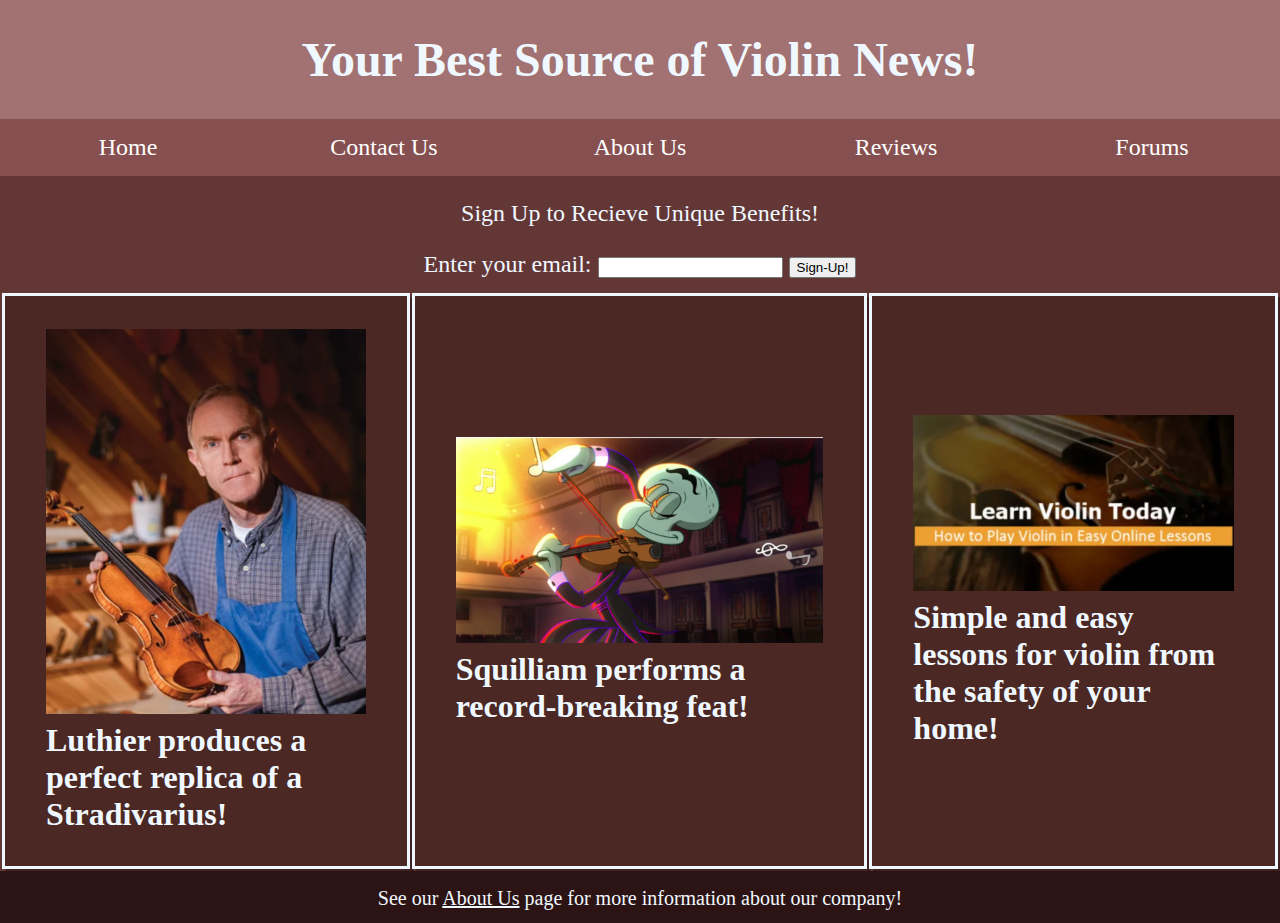
==== index.html @ 1c00855f "Add files via upload" ====
<!DOCTYPE html>
<html lang="en">
<link rel="stylesheet" href="homepage.css">
    <head>
        <title>Violin News</title>
    </head>
    <header>
        <h1>Your Best Source of Violin News!</h1>
    </header>
    <nav>
        <ul class="nav_bar">
            <li><a href="index.html">Home</a></li>
            <li><a href="contact_us.html">Contact Us</a></li>
            <li><a href="about_us.html">About Us</a></li>
            <li><a href="reviews.html">Reviews</a></li>
            <li><a href="forums.html">Forums</a></li>
        </ul>
    </nav>
    <div class="sign_up">
        <p>Sign Up to Recieve Unique Benefits!</p>
        <label>Enter your email:</label>
        <form>
            <input type="text">
            <button type="reset">Sign-Up!</button>
        </form>
    </div>
    <main>
        <header>
            <table>
                <tr>
                <td>
                    <h2>
                        <figure>
                        <img src="strad.jpg" width="100%" height="100%">
                        <figcaption>Luthier produces a perfect replica of a Stradivarius!</figcaption>
                        </figure>
                    </h2>
                </td>
                <td>
                    <h2>
                        <figure>
                        <img src="squid.jpg" width="100%" height="100%">
                        <figcaption>Squilliam performs a record-breaking feat!</figcaption>
                        </figure>
                     </h2>
                </td>
                <td>
                    <h2>
                        <figure>
                            <a href="violin.html"><img src="violinad.png" width="100%" height="100%"></a>
                            <figcaption>Simple and easy lessons for violin from the safety of your home!</figcaption>
                        </figure>
                    </h2>
                </td>
                </tr>
            </table>
        </header>
    </main>
    <footer>
        <small>See our <a href="about_us.html">About Us</a> page for more information about our company!</small>
    </footer>
</html>
---- homepage.css ----
body {
    background-color: rgb(162, 114, 114);
    font-size: x-large;
    margin: 0;
    color: aliceblue;
    font-family: Georgia, 'Times New Roman', Times, serif;
}
ul, li {
    margin: 0;
    padding: 0;
    font-size: x-large;
}
ul.nav_bar {
    display: flex;
    list-style: none;
    background-color: rgb(135, 80, 80);
}
ul.nav_bar li {
    flex: 1;
    padding: 15px;
}
ul.nav_bar li a {
    display: block;
    color: white;
    text-align: center;
    text-decoration: none;
}
li a:hover {
    border-radius: 8px;
    background-color: rgb(150, 115, 115);
}
.sign_up {
    background-color: rgb(100, 55, 55);
    width: 100%;
    text-align: center;
    float: left;
    padding-bottom: 1%;
}
h2 {
    font-size: xx-large;
}
form {
    display: inline;
}
input {
    overflow: visible;
}
td {
    background-color: rgb(75, 40, 35);
    border-style: solid;
    box-shadow: 4px 4px rgba(0, 0, 0, 0.365);
}
figcaption {
    color: aliceblue;
}
h1 {
    text-align: center;
}
footer {
    background-color: rgb(45, 20, 20);
    text-align: center;
    padding: 1%;
}
footer a {
    color: aliceblue;
}
header {
    padding: 0;
}
.para {
    font-size: xxx-large;
}
.about {
    font-size: xxx-large;
}
.tab {
    padding: 2%;
}
main {
    background-color: rgb(100, 55, 55);
}
.con {
    font-size: xxx-large;
    text-align: center;
    margin: 0;
    padding-top: 1%;
    padding-bottom: 1%;
}
.tac {
    background-color: rgb(60, 35, 25);
}
td a {
    color: aliceblue;
}
.pad {
    padding: 1%;
    font-size: x-large;
}
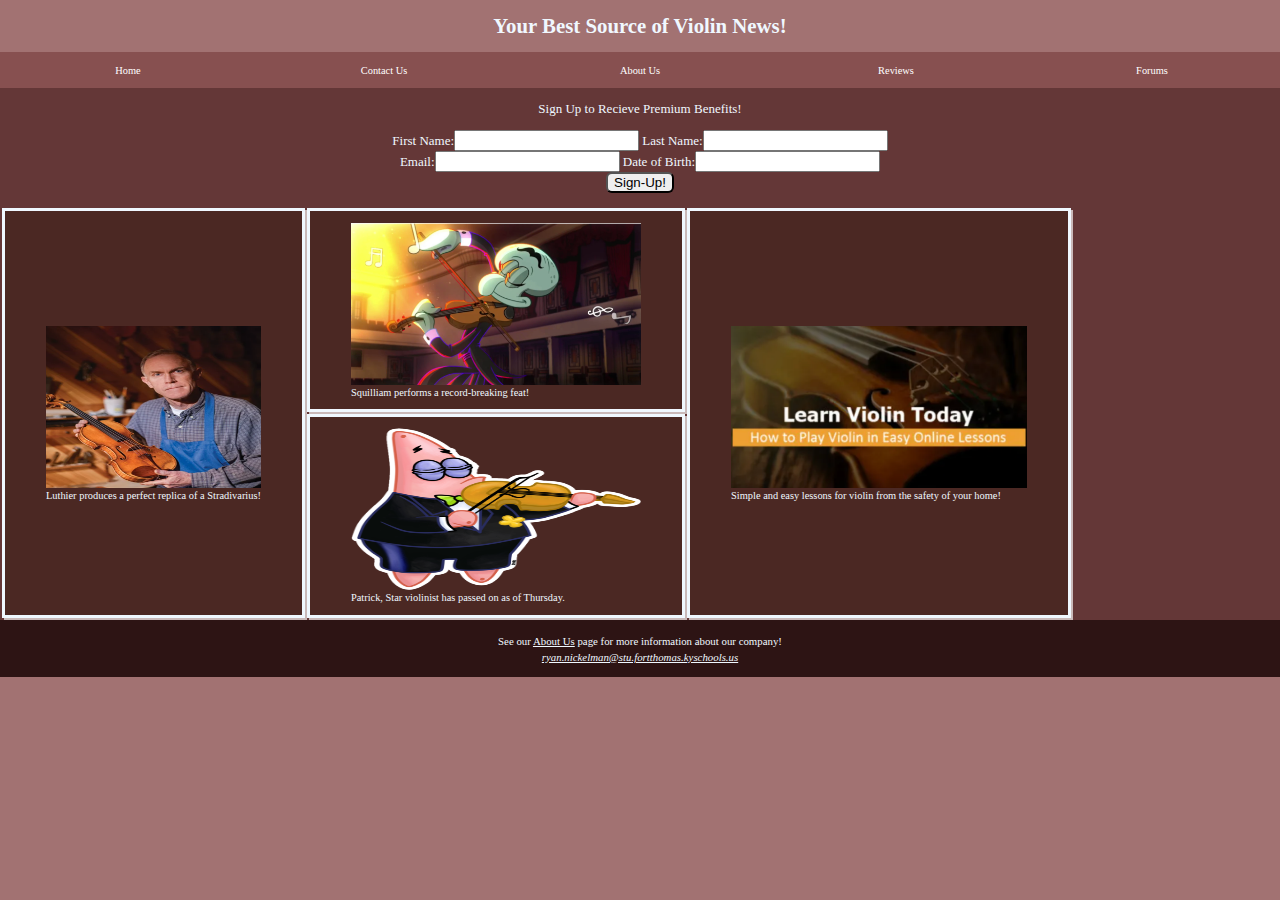
==== commit f8b995eb: "Add files via upload" ====
--- a/index.html
+++ b/index.html
@@ -1,8 +1,11 @@
 <!DOCTYPE html>
 <html lang="en">
-<link rel="stylesheet" href="homepage.css">
     <head>
         <title>Violin News</title>
+        <link rel="stylesheet" href="homepage.css">
+        <meta charset="utf-8">
+        <link rel="icon" type="image/x-icon" href="fav.png">
+        <meta name="viewport" content="width=device-width, inital-scale=1.0">
     </head>
     <header>
         <h1>Your Best Source of Violin News!</h1>
@@ -17,46 +20,56 @@
         </ul>
     </nav>
     <div class="sign_up">
-        <p>Sign Up to Recieve Unique Benefits!</p>
-        <label>Enter your email:</label>
+        <p>Sign Up to Recieve Premium Benefits!</p>
         <form>
-            <input type="text">
-            <button type="reset">Sign-Up!</button>
+            First Name:<input type="text" class="form">
+            Last Name:<input type="text" class="form">
+            <br>
+            Email:<input type="text" class="form">
+            Date of Birth:<input type="text" class="form">
+            <br>
+            <button type="submit" class="button">Sign-Up!</button>
         </form>
     </div>
     <main>
         <header>
             <table>
                 <tr>
-                <td>
-                    <h2>
+                    <td rowspan="2">
                         <figure>
-                        <img src="strad.jpg" width="100%" height="100%">
-                        <figcaption>Luthier produces a perfect replica of a Stradivarius!</figcaption>
+                            <img src="strad.jpg" class="im">
+                            <figcaption>Luthier produces a perfect replica of a Stradivarius!</figcaption>
                         </figure>
-                    </h2>
-                </td>
-                <td>
-                    <h2>
+                    </td>
+                    <td>
                         <figure>
-                        <img src="squid.jpg" width="100%" height="100%">
-                        <figcaption>Squilliam performs a record-breaking feat!</figcaption>
+                            <img src="squill.jpg" class="im">
+                            <figcaption>Squilliam performs a record-breaking feat!</figcaption>
                         </figure>
-                     </h2>
-                </td>
-                <td>
-                    <h2>
+                    </td>
+                    <td rowspan="2">
                         <figure>
-                            <a href="violin.html"><img src="violinad.png" width="100%" height="100%"></a>
+                            <a href="violin.html"><img src="violinad.png" class="im"></a>
                             <figcaption>Simple and easy lessons for violin from the safety of your home!</figcaption>
                         </figure>
-                    </h2>
-                </td>
+                    </td>
+                </tr>
+                <tr>
+                    <td>
+                        <figure>
+                            <img src="patrick.png" class="im">
+                            <figcaption>Patrick, Star violinist has passed on as of Thursday.</figcaption>
+                        </figure>
+                    </td>
                 </tr>
             </table>
         </header>
     </main>
     <footer>
-        <small>See our <a href="about_us.html">About Us</a> page for more information about our company!</small>
+        <small>
+            See our <a href="about_us.html">About Us</a> page for more information about our company!
+            <br>
+            <a href="outlook.com"><i>ryan.nickelman@stu.fortthomas.kyschools.us</i></a>
+        </small>
     </footer>
 </html>--- a/homepage.css
+++ b/homepage.css
@@ -1,14 +1,14 @@
 body {
     background-color: rgb(162, 114, 114);
-    font-size: x-large;
+    font-size: 65%;
     margin: 0;
     color: aliceblue;
     font-family: Georgia, 'Times New Roman', Times, serif;
 }
 ul, li {
-    margin: 0;
-    padding: 0;
-    font-size: x-large;
+    margin: 0%;
+    padding: 0%;
+    font-size: 100%;
 }
 ul.nav_bar {
     display: flex;
@@ -17,7 +17,7 @@
 }
 ul.nav_bar li {
     flex: 1;
-    padding: 15px;
+    padding: 1%;
 }
 ul.nav_bar li a {
     display: block;
@@ -26,7 +26,9 @@
     text-decoration: none;
 }
 li a:hover {
-    border-radius: 8px;
+    font-size: 125%;
+    padding: 2%;
+    border-radius: 4px;
     background-color: rgb(150, 115, 115);
 }
 .sign_up {
@@ -35,6 +37,7 @@
     text-align: center;
     float: left;
     padding-bottom: 1%;
+    font-size: 125%;
 }
 h2 {
     font-size: xx-large;
@@ -48,7 +51,7 @@
 td {
     background-color: rgb(75, 40, 35);
     border-style: solid;
-    box-shadow: 4px 4px rgba(0, 0, 0, 0.365);
+    box-shadow: 2px 2px rgba(255, 255, 255, 0.65);
 }
 figcaption {
     color: aliceblue;
@@ -60,27 +63,28 @@
     background-color: rgb(45, 20, 20);
     text-align: center;
     padding: 1%;
+    font-size: 125%;
 }
 footer a {
     color: aliceblue;
 }
 header {
-    padding: 0;
+    padding: 0%;
 }
 .para {
-    font-size: xxx-large;
+    font-size: 245%;
 }
 .about {
-    font-size: xxx-large;
+    font-size: 285%;
 }
 .tab {
-    padding: 2%;
+    padding: 2.5%;
 }
 main {
     background-color: rgb(100, 55, 55);
 }
 .con {
-    font-size: xxx-large;
+    font-size: xx-large;
     text-align: center;
     margin: 0;
     padding-top: 1%;
@@ -95,4 +99,21 @@
 .pad {
     padding: 1%;
     font-size: x-large;
+}
+.im {
+    height: 18vh;
+    width: 100%;
+}
+.less {
+    height: 26vh;
+}
+.ab {
+    font-size: 215%;
+    padding: 1%;
+}
+.vh {
+    height: 16vh;
+}
+.button {
+    border-radius: 6px;
 }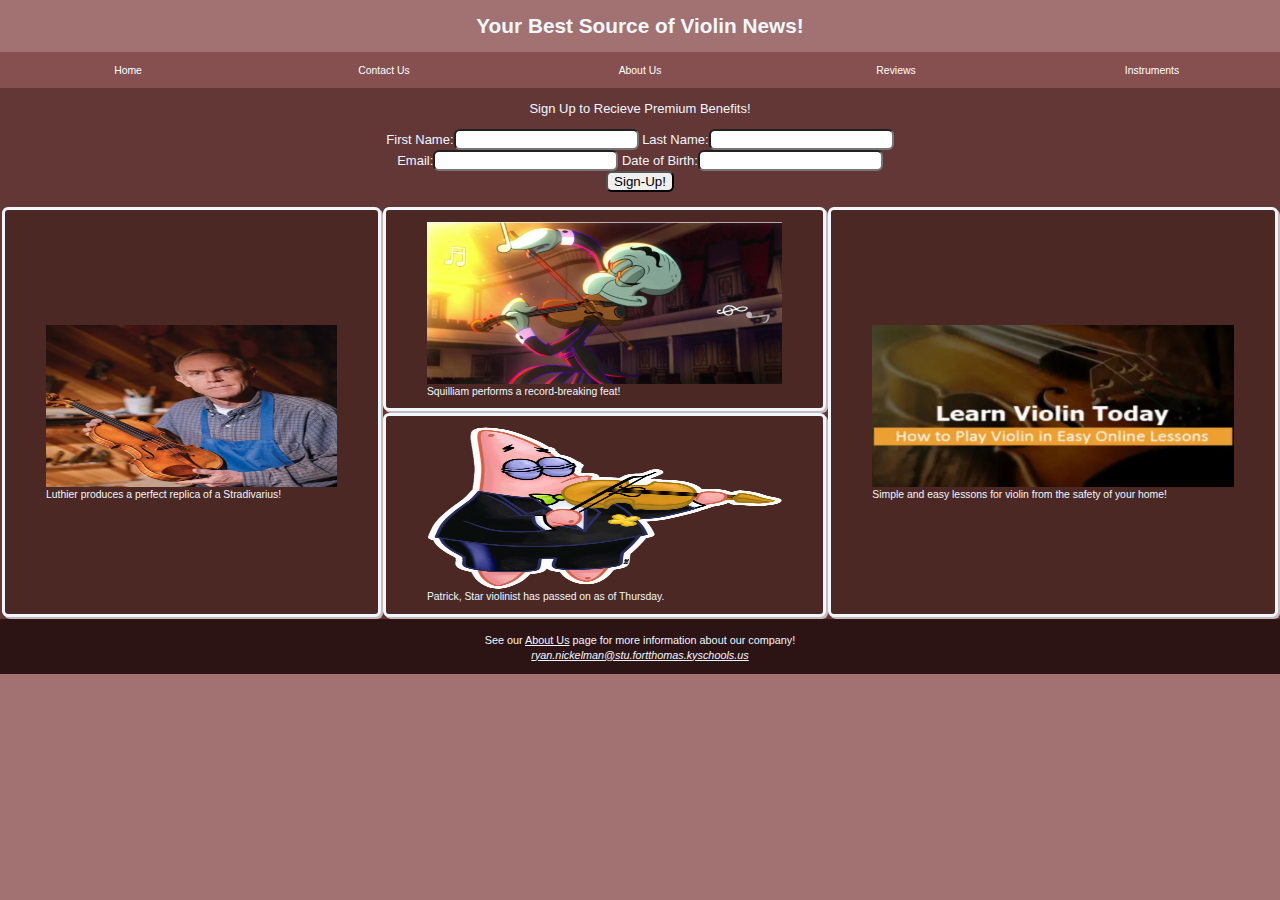
==== commit e4a1048a: "Add files via upload" ====
--- a/index.html
+++ b/index.html
@@ -16,7 +16,7 @@
             <li><a href="contact_us.html">Contact Us</a></li>
             <li><a href="about_us.html">About Us</a></li>
             <li><a href="reviews.html">Reviews</a></li>
-            <li><a href="forums.html">Forums</a></li>
+            <li><a href="instruments.html">Instruments</a></li>
         </ul>
     </nav>
     <div class="sign_up">
--- a/homepage.css
+++ b/homepage.css
@@ -3,7 +3,7 @@
     font-size: 65%;
     margin: 0;
     color: aliceblue;
-    font-family: Georgia, 'Times New Roman', Times, serif;
+    font-family: 'Segoe UI', Tahoma, Verdana, sans-serif;
 }
 ul, li {
     margin: 0%;
@@ -40,7 +40,9 @@
     font-size: 125%;
 }
 h2 {
-    font-size: xx-large;
+    font-size: 285%;
+    text-align: center;
+    padding-top: 2%;
 }
 form {
     display: inline;
@@ -98,7 +100,7 @@
 }
 .pad {
     padding: 1%;
-    font-size: x-large;
+    font-size: 225%;
 }
 .im {
     height: 18vh;
@@ -116,4 +118,85 @@
 }
 .button {
     border-radius: 6px;
-}+}
+.form {
+    border-radius: 6px;
+}
+td {
+    border-radius: 6px;
+}
+table {
+    width: 100%;
+}
+.ap {
+    font-size: 145%;
+    padding: 2%;
+    text-align: center;
+}
+h1 a {
+    color: aliceblue;
+}
+.form2 {
+    border-radius: 6px;
+    margin-left: 40%;
+}
+.fp {
+    background-color: aliceblue;
+    color: black;
+    display: inline;
+    font-size: 325%;
+}
+.forum {
+    background-color: black;
+    color: black;
+}
+.fd1 {
+    background-color: aliceblue;
+    width: 20%;
+    padding-left: 1%;
+    margin-left: 25%;
+    padding-top: 2%;
+}
+.fd2 {
+    background-color: aliceblue;
+    width: 20%;
+    padding-left: 1%;
+    margin-left: 65%;
+    padding-top: 2%;
+}
+.ford {
+    padding-top: 5%;
+    padding-bottom: 5%;
+}
+.forp {
+    margin-left: -5%;
+    font-size: 1%;
+    background-color: rgb(100, 55, 55);
+    margin-top: 2%;
+    padding: 2%;
+    visibility: hidden;
+    text-align: center;
+    border-style: solid;
+}
+.forp2 {
+    margin-left: -5%;
+    font-size: 1%;
+    background-color: rgb(100, 55, 55);
+    margin-top: 2%;
+    padding: 2%;
+    visibility: hidden;
+    text-align: center;
+    border-style: solid;
+}
+.forum:checked ~ .forp {
+    visibility: visible;
+    font-size: 195%;
+}
+.forum:checked ~ .forp2 {
+    visibility: visible;
+    font-size: 195%;
+}
+.les {
+    height: 20%;
+    width: 20%;
+}
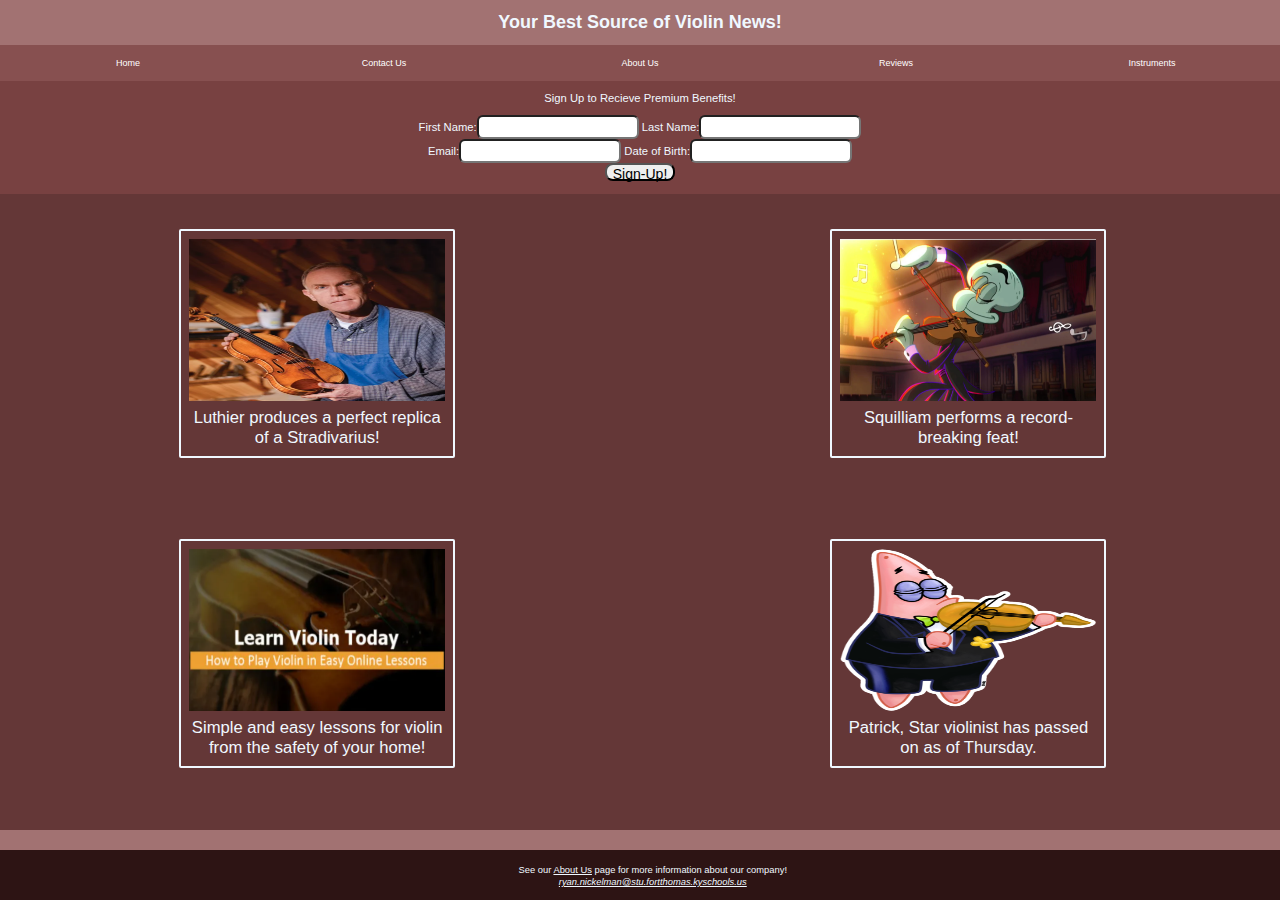
==== commit 8e9152a3: "Add files via upload" ====
--- a/index.html
+++ b/index.html
@@ -3,9 +3,8 @@
     <head>
         <title>Violin News</title>
         <link rel="stylesheet" href="homepage.css">
+        <link rel="icon" type="image/x-icon" href="fav.png">
         <meta charset="utf-8">
-        <link rel="icon" type="image/x-icon" href="fav.png">
-        <meta name="viewport" content="width=device-width, inital-scale=1.0">
     </head>
     <header>
         <h1>Your Best Source of Violin News!</h1>
@@ -31,39 +30,33 @@
             <button type="submit" class="button">Sign-Up!</button>
         </form>
     </div>
-    <main>
+    <main class="main">
         <header>
-            <table>
-                <tr>
-                    <td rowspan="2">
-                        <figure>
-                            <img src="strad.jpg" class="im">
-                            <figcaption>Luthier produces a perfect replica of a Stradivarius!</figcaption>
-                        </figure>
-                    </td>
-                    <td>
-                        <figure>
-                            <img src="squill.jpg" class="im">
-                            <figcaption>Squilliam performs a record-breaking feat!</figcaption>
-                        </figure>
-                    </td>
-                    <td rowspan="2">
-                        <figure>
-                            <a href="violin.html"><img src="violinad.png" class="im"></a>
-                            <figcaption>Simple and easy lessons for violin from the safety of your home!</figcaption>
-                        </figure>
-                    </td>
-                </tr>
-                <tr>
-                    <td>
-                        <figure>
-                            <img src="patrick.png" class="im">
-                            <figcaption>Patrick, Star violinist has passed on as of Thursday.</figcaption>
-                        </figure>
-                    </td>
-                </tr>
-            </table>
+            <figure class="grid-item">
+                <a>
+                    <img src="strad.jpg" class="im">
+                    <figcaption>Luthier produces a perfect replica of a Stradivarius!</figcaption>
+                </a>
+            </figure>
         </header>
+        <div>
+            <figure class="grid-item">
+                <img src="squill.jpg" class="im">
+                <figcaption>Squilliam performs a record-breaking feat!</figcaption>
+            </figure>
+        </div>
+        <div>
+            <figure class="grid-item">
+                <a href="violin.html"><img src="violinad.png" class="im"></a>
+                <figcaption>Simple and easy lessons for violin from the safety of your home!</figcaption>
+            </figure>
+        </div>
+        <div>
+            <figure class="grid-item">
+                <img src="patrick.png" class="im">
+                <figcaption>Patrick, Star violinist has passed on as of Thursday.</figcaption>
+            </figure>
+        </div>
     </main>
     <footer>
         <small>
--- a/homepage.css
+++ b/homepage.css
@@ -1,6 +1,6 @@
 body {
     background-color: rgb(162, 114, 114);
-    font-size: 65%;
+    font-size: 1vh;
     margin: 0;
     color: aliceblue;
     font-family: 'Segoe UI', Tahoma, Verdana, sans-serif;
@@ -32,7 +32,7 @@
     background-color: rgb(150, 115, 115);
 }
 .sign_up {
-    background-color: rgb(100, 55, 55);
+    background-color: rgb(120, 65, 65);
     width: 100%;
     text-align: center;
     float: left;
@@ -55,9 +55,6 @@
     border-style: solid;
     box-shadow: 2px 2px rgba(255, 255, 255, 0.65);
 }
-figcaption {
-    color: aliceblue;
-}
 h1 {
     text-align: center;
 }
@@ -66,6 +63,9 @@
     text-align: center;
     padding: 1%;
     font-size: 125%;
+    bottom: 0;
+    position: fixed;
+    width: 100%;
 }
 footer a {
     color: aliceblue;
@@ -84,13 +84,16 @@
 }
 main {
     background-color: rgb(100, 55, 55);
+    height: 65vh;
 }
 .con {
-    font-size: xx-large;
+    font-size: 285%;
     text-align: center;
     margin: 0;
+    margin-top: 2%;
     padding-top: 1%;
     padding-bottom: 1%;
+    background-color: rgb(120, 65, 65);
 }
 .tac {
     background-color: rgb(60, 35, 25);
@@ -115,12 +118,18 @@
 }
 .vh {
     height: 16vh;
+    width: 60%;
+    margin-left: 20%;
 }
 .button {
-    border-radius: 6px;
+    border-radius: 8px;
+    height: 2vh;
+    font-size: 125%
 }
 .form {
     border-radius: 6px;
+    height: 2vh;
+    font-size: 100%;
 }
 td {
     border-radius: 6px;
@@ -149,6 +158,8 @@
 .forum {
     background-color: black;
     color: black;
+    height: 1.5vh;
+    width: 1.5vw;
 }
 .fd1 {
     background-color: aliceblue;
@@ -196,7 +207,60 @@
     visibility: visible;
     font-size: 195%;
 }
-.les {
-    height: 20%;
+.in {
+    height: 0;
+}
+.viol {
     width: 20%;
 }
+aside {
+    width: 40%;
+    padding: 2.0202%;
+    background-color: palegoldenrod;
+    max-width: 200px;
+    min-height: 180px;
+    margin: 1.5em 2.0202% 0 0;
+    margin-top: 0;
+}
+.us {
+    background-color: rgb(75, 40, 35);
+    text-align: center;
+    padding-bottom: 1%;
+    margin: 2%;
+}
+.main {
+    background-color: rgb(100, 55, 55);
+    display: grid;
+    grid-template-rows: repeat(2, 1fr);
+    grid-template-columns: repeat(2, 1fr);
+    grid-gap: 6%;
+    padding: 2%;
+}
+table {
+    margin-top: 2%;
+}
+.grid-item {
+    border: 2px solid aliceblue;
+    border-radius: 2px;
+    padding: 8px;
+    text-align: center;
+    width: 20vw;
+    margin-left: 12vw;
+}
+.grid-item figcaption {
+    margin-top: 5px;
+    font-size: 185%;
+}
+.grid-item:hover {
+    padding: 10px;
+    width: 22vw;
+    font-size: 195%;
+}
+.im:hover {
+    height: 22vh;
+}
+.form2 {
+    height: 2vh;
+    width: 8vw;
+    font-size: 125%;
+}